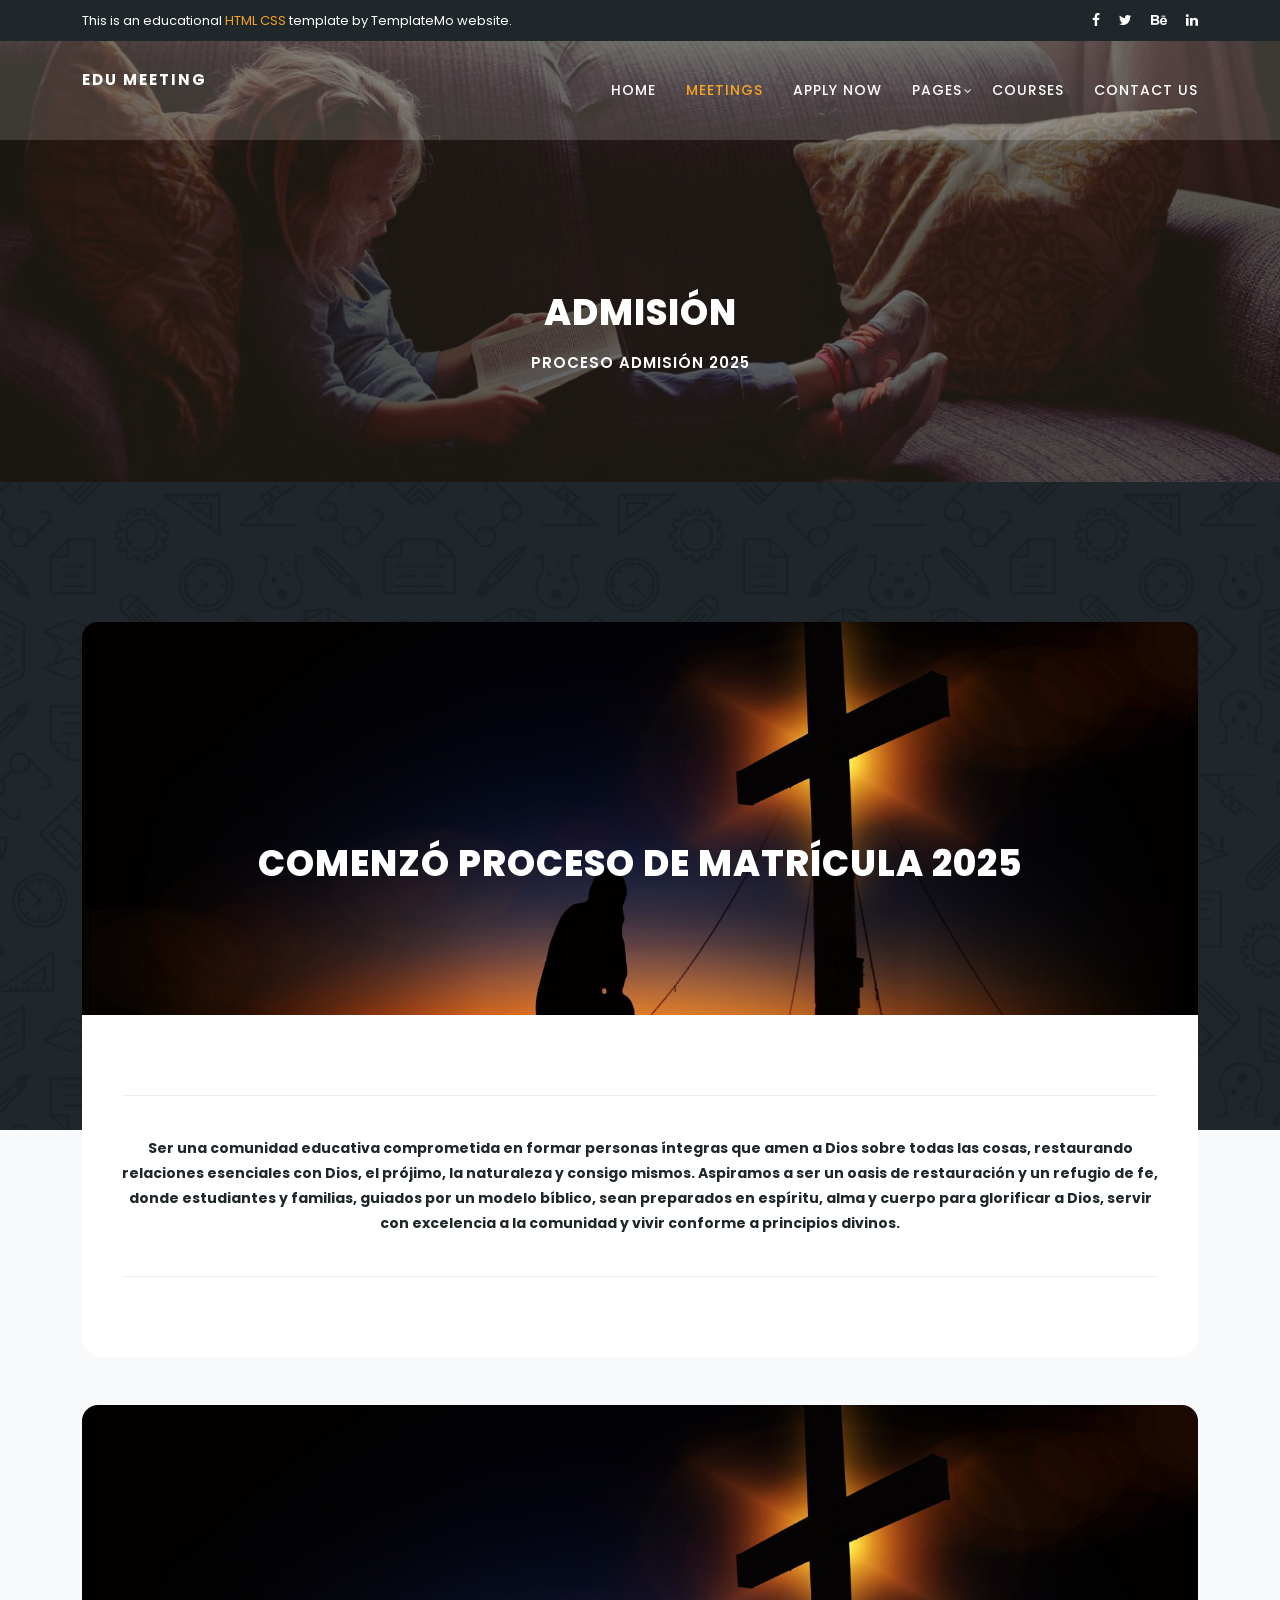
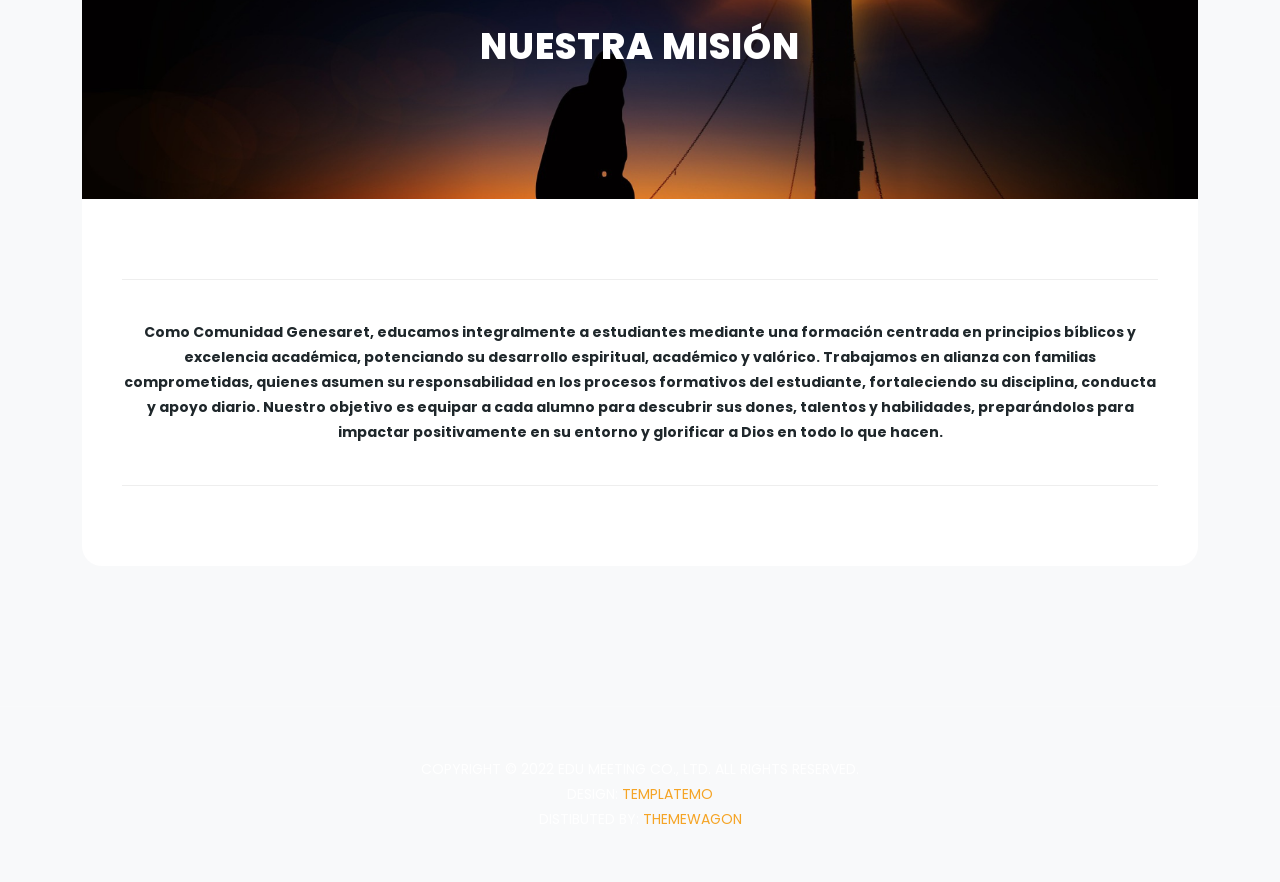
==== proceso-de-admicion.html @ d826c9b5 "modificación de mision y visión" ====
<!DOCTYPE html>
<html lang="en">

  <head>

    <meta charset="utf-8">
    <meta name="viewport" content="width=device-width, initial-scale=1, shrink-to-fit=no">
    <meta name="description" content="">
    <meta name="author" content="Template Mo">
    <link href="https://fonts.googleapis.com/css?family=Poppins:100,200,300,400,500,600,700,800,900" rel="stylesheet">

    <title>Education Template - Meeting Detail Page</title>

    <!-- Bootstrap core CSS -->
    <link href="vendor/bootstrap/css/bootstrap.min.css" rel="stylesheet">


    <!-- Additional CSS Files -->
    <link rel="stylesheet" href="assets/css/fontawesome.css">
    <link rel="stylesheet" href="assets/css/templatemo-edu-meeting.css">
    <link rel="stylesheet" href="assets/css/owl.css">
    <link rel="stylesheet" href="assets/css/lightbox.css">
<!--

TemplateMo 569 Edu Meeting

https://templatemo.com/tm-569-edu-meeting

-->
  </head>

<body>

   

  <!-- Sub Header -->
  <div class="sub-header">
    <div class="container">
      <div class="row">
        <div class="col-lg-8 col-sm-8">
          <div class="left-content">
            <p>This is an educational <em>HTML CSS</em> template by TemplateMo website.</p>
          </div>
        </div>
        <div class="col-lg-4 col-sm-4">
          <div class="right-icons">
            <ul>
              <li><a href="#"><i class="fa fa-facebook"></i></a></li>
              <li><a href="#"><i class="fa fa-twitter"></i></a></li>
              <li><a href="#"><i class="fa fa-behance"></i></a></li>
              <li><a href="#"><i class="fa fa-linkedin"></i></a></li>
            </ul>
          </div>
        </div>
      </div>
    </div>
  </div>

  <!-- ***** Header Area Start ***** -->
  <header class="header-area header-sticky">
      <div class="container">
          <div class="row">
              <div class="col-12">
                  <nav class="main-nav">
                      <!-- ***** Logo Start ***** -->
                      <a href="index.html" class="logo">
                          Edu Meeting
                      </a>
                      <!-- ***** Logo End ***** -->
                      <!-- ***** Menu Start ***** -->
                      <ul class="nav">
                          <li><a href="index.html">Home</a></li>
                          <li><a href="meetings.html" class="active">Meetings</a></li>
                          <li><a href="index.html">Apply Now</a></li>
                          <li class="has-sub">
                              <a href="javascript:void(0)">Pages</a>
                              <ul class="sub-menu">
                                  <li><a href="meetings.html">Upcoming Meetings</a></li>
                                  <li><a href="meeting-details.html">Meeting Details</a></li>
                              </ul>
                          </li>
                          <li><a href="index.html">Courses</a></li> 
                          <li><a href="index.html">Contact Us</a></li> 
                      </ul>        
                      <a class='menu-trigger'>
                          <span>Menu</span>
                      </a>
                      <!-- ***** Menu End ***** -->
                  </nav>
              </div>
          </div>
      </div>
  </header>
  <!-- ***** Header Area End ***** -->

  <section class="heading-page header-text" id="top">
    <div class="container">
      <div class="row">
        <div class="col-lg-12">
          <h1>Admisión</h1>
          <h4>Proceso Admisión 2025</h4>
        </div>
      </div>
    </div>
  </section>

  <section class="meetings-page" id="misionyvision">
    <div class="container">
      <div class="row">
        <div class="col-lg-12">
          <div class="row">
            <div class="col-lg-12">
              <div class="meeting-single-item">
                <div class="thumb">
             
                  <section class="imagen-visión header-text">
                    <h2>COMENZÓ PROCESO DE MATRÍCULA 2025</h2>
                  </section>
                </div>
                <div class="down-content">
                  <!-- <p><h4>Online Teaching and Learning Tools</h4></p>
                  <p>Recreio dos Bandeirantes, Rio de Janeiro - RJ, 22795-008, Brazil</p> -->
                  <p class="description text-center">
                    <strong>
                      Ser una comunidad educativa comprometida en formar personas íntegras que amen a Dios sobre todas las cosas, restaurando
                      relaciones esenciales con Dios, el prójimo, la naturaleza y consigo mismos. Aspiramos a ser un oasis de restauración y
                      un refugio de fe, donde estudiantes y familias, guiados por un modelo bíblico, sean preparados en espíritu, alma y
                      cuerpo para glorificar a Dios, servir con excelencia a la comunidad y vivir conforme a principios divinos.

                    </strong>

                  </p>
                  <!-- <div class="row">
                    <div class="col-lg-4">
                      <div class="hours">
                        <h5>Hours</h5>
                        <p>Monday - Friday: 07:00 AM - 13:00 PM<br>Saturday- Sunday: 09:00 AM - 15:00 PM</p>
                      </div>
                    </div>
                    <div class="col-lg-4">
                      <div class="location">
                        <h5>Location</h5>
                        <p>Recreio dos Bandeirantes, 
                        <br>Rio de Janeiro - RJ, 22795-008, Brazil</p>
                      </div>
                    </div>
                    <div class="col-lg-4">
                      <div class="book now">
                        <h5>Book Now</h5>
                        <p>010-020-0340<br>090-080-0760</p>
                      </div>
                    </div>
                    <div class="col-lg-12">
                      <div class="share">
                        <h5>Share:</h5>
                        <ul>
                          <li><a href="#">Facebook</a>,</li>
                          <li><a href="#">Twitter</a>,</li>
                          <li><a href="#">Linkedin</a>,</li>
                          <li><a href="#">Behance</a></li>
                        </ul>
                      </div>
                    </div>
                  </div> -->
                </div>
              </div>
            </div>
            <!-- <div class="col-lg-12">
              <div class="main-button-red">
                <a href="meetings.html">Back To Meetings List</a>
              </div>
            </div> -->
          </div>
        </div>
      </div>
    </div>

    <div class="container mt-5">
      <div class="row">
        <div class="col-lg-12">
          <div class="row">
            <div class="col-lg-12">
              <div class="meeting-single-item">
                <div class="thumb">
             
                  <section class="imagen-visión header-text">
                    <h2>Nuestra Misión</h2>
                  </section>
                </div>
                <div class="down-content">
                  <!-- <p><h4>Online Teaching and Learning Tools</h4></p>
                  <p>Recreio dos Bandeirantes, Rio de Janeiro - RJ, 22795-008, Brazil</p> -->
                  <p class="description text-center">
                    <strong>
                      Como Comunidad Genesaret, educamos integralmente a estudiantes mediante una formación centrada en principios bíblicos y
                      excelencia académica, potenciando su desarrollo espiritual, académico y valórico. Trabajamos en alianza con familias
                      comprometidas, quienes asumen su responsabilidad en los procesos formativos del estudiante, fortaleciendo su disciplina,
                      conducta y apoyo diario. Nuestro objetivo es equipar a cada alumno para descubrir sus dones, talentos y habilidades,
                      preparándolos para impactar positivamente en su entorno y glorificar a Dios en todo lo que hacen.

                    </strong>
                  </p>
                  <!-- <div class="row">
                    <div class="col-lg-4">
                      <div class="hours">
                        <h5>Hours</h5>
                        <p>Monday - Friday: 07:00 AM - 13:00 PM<br>Saturday- Sunday: 09:00 AM - 15:00 PM</p>
                      </div>
                    </div>
                    <div class="col-lg-4">
                      <div class="location">
                        <h5>Location</h5>
                        <p>Recreio dos Bandeirantes, 
                        <br>Rio de Janeiro - RJ, 22795-008, Brazil</p>
                      </div>
                    </div>
                    <div class="col-lg-4">
                      <div class="book now">
                        <h5>Book Now</h5>
                        <p>010-020-0340<br>090-080-0760</p>
                      </div>
                    </div>
                    <div class="col-lg-12">
                      <div class="share">
                        <h5>Share:</h5>
                        <ul>
                          <li><a href="#">Facebook</a>,</li>
                          <li><a href="#">Twitter</a>,</li>
                          <li><a href="#">Linkedin</a>,</li>
                          <li><a href="#">Behance</a></li>
                        </ul>
                      </div>
                    </div>
                  </div> -->
                </div>
              </div>
            </div>
            <!-- <div class="col-lg-12">
              <div class="main-button-red">
                <a href="meetings.html">Back To Meetings List</a>
              </div>
            </div> -->
          </div>
        </div>
      </div>
    </div>
    <div class="footer">
      <p>Copyright © 2022 Edu Meeting Co., Ltd. All Rights Reserved. 
          <br>
          Design: <a href="https://templatemo.com" target="_parent" title="free css templates">TemplateMo</a>
          <br>
          Distibuted By: <a href="https://themewagon.com" target="_blank" title="Build Better UI, Faster">ThemeWagon</a>
        </p>
    </div>
  </section>


  <!-- Scripts -->
  <!-- Bootstrap core JavaScript -->
    <script src="vendor/jquery/jquery.min.js"></script>
    <script src="vendor/bootstrap/js/bootstrap.bundle.min.js"></script>

    <script src="assets/js/isotope.min.js"></script>
    <script src="assets/js/owl-carousel.js"></script>
    <script src="assets/js/lightbox.js"></script>
    <script src="assets/js/tabs.js"></script>
    <script src="assets/js/video.js"></script>
    <script src="assets/js/slick-slider.js"></script>
    <script src="assets/js/custom.js"></script>
    <script>
        //according to loftblog tut
        $('.nav li:first').addClass('active');

        var showSection = function showSection(section, isAnimate) {
          var
          direction = section.replace(/#/, ''),
          reqSection = $('.section').filter('[data-section="' + direction + '"]'),
          reqSectionPos = reqSection.offset().top - 0;

          if (isAnimate) {
            $('body, html').animate({
              scrollTop: reqSectionPos },
            800);
          } else {
            $('body, html').scrollTop(reqSectionPos);
          }

        };

        var checkSection = function checkSection() {
          $('.section').each(function () {
            var
            $this = $(this),
            topEdge = $this.offset().top - 80,
            bottomEdge = topEdge + $this.height(),
            wScroll = $(window).scrollTop();
            if (topEdge < wScroll && bottomEdge > wScroll) {
              var
              currentId = $this.data('section'),
              reqLink = $('a').filter('[href*=\\#' + currentId + ']');
              reqLink.closest('li').addClass('active').
              siblings().removeClass('active');
            }
          });
        };

        $('.main-menu, .responsive-menu, .scroll-to-section').on('click', 'a', function (e) {
          e.preventDefault();
          showSection($(this).attr('href'), true);
        });

        $(window).scroll(function () {
          checkSection();
        });
    </script>
     <style>
      body {
          background-color: #f8f9fa;
      }
      .hero {
          background: url('https://source.unsplash.com/1600x900/?school') no-repeat center center/cover;
          color: white;
          text-align: center;
          padding: 100px 20px;
      }
      .card {
          border-radius: 10px;
      }
      .cta-button {
          background-color: #007bff;
          color: white;
          padding: 10px 20px;
          border-radius: 5px;
          text-decoration: none;
          font-weight: bold;
      }
      .cta-button:hover {
          background-color: #0056b3;
          color: white;
      }
  </style>
</head>

</body>

</html>
---- assets/css/templatemo-edu-meeting.css ----
/*

TemplateMo 569 Edu Meeting

https://templatemo.com/tm-569-edu-meeting

*/

/* ---------------------------------------------
Table of contents
------------------------------------------------
01. font & reset css
02. reset
03. global styles
04. header
05. banner
06. features
07. testimonials
08. contact
09. footer
10. preloader
11. search
12. portfolio

--------------------------------------------- */
/* 
---------------------------------------------
font & reset css
--------------------------------------------- 
*/
@import url("https://fonts.googleapis.com/css?family=Poppins:100,200,300,400,500,600,700,800,900");
/* 
---------------------------------------------
reset
--------------------------------------------- 
*/
html, body, div, span, applet, object, iframe, h1, h2, h3, h4, h5, h6, p, blockquote, div
pre, a, abbr, acronym, address, big, cite, code, del, dfn, em, font, img, ins, kbd, q,
s, samp, small, strike, strong, sub, sup, tt, var, b, u, i, center, dl, dt, dd, ol, ul, li,
figure, header, nav, section, article, aside, footer, figcaption {
  margin: 0;
  padding: 0;
  border: 0;
  outline: 0;
}

.clearfix:after {
  content: ".";
  display: block;
  clear: both;
  visibility: hidden;
  line-height: 0;
  height: 0;
}

.clearfix {
  display: inline-block;
}

html[xmlns] .clearfix {
  display: block;
}

* html .clearfix {
  height: 1%;
}

ul, li {
  padding: 0;
  margin: 0;
  list-style: none;
}

header, nav, section, article, aside, footer, hgroup {
  display: block;
}

* {
  box-sizing: border-box;
}

html, body {
  font-family: 'Poppins', sans-serif;
  font-weight: 400;
  background-color: #fff;
  font-size: 16px;
  -ms-text-size-adjust: 100%;
  -webkit-font-smoothing: antialiased;
  -moz-osx-font-smoothing: grayscale;
}

a {
  text-decoration: none !important;
  color: #3CF;
}

a:hover {
	color: #FC3;
}

h1, h2, h3, h4, h5, h6 {
  margin-top: 0px;
  margin-bottom: 0px;
}

ul {
  margin-bottom: 0px;
}

p {
  font-size: 14px;
  line-height: 25px;
  color: #2a2a2a;
}

img {
  width: 100%;
  overflow: hidden;
}

/* 
---------------------------------------------
global styles
--------------------------------------------- 
*/
html,
body {
  background: #fff;
  font-family: 'Poppins', sans-serif;
}

::selection {
  background: #f5a425;
  color: #fff;
}

::-moz-selection {
  background: #f5a425;
  color: #fff;
}

@media (max-width: 991px) {
  html, body {
    overflow-x: hidden;
  }
  .mobile-top-fix {
    margin-top: 30px;
    margin-bottom: 0px;
  }
  .mobile-bottom-fix {
    margin-bottom: 30px;
  }
  .mobile-bottom-fix-big {
    margin-bottom: 60px;
  }
}

.main-button-red a {
  font-size: 13px;
  color: #fff;
  background-color: #a12c2f;
  padding: 12px 30px;
  display: inline-block;
  border-radius: 22px;
  font-weight: 500;
  text-transform: uppercase;
  transition: all .3s;
}

.main-button-red a:hover {
  opacity: 0.9;
}

.main-button-yellow a {
  font-size: 13px;
  color: #fff;
  background-color: #f5a425;
  padding: 12px 30px;
  display: inline-block;
  border-radius: 22px;
  font-weight: 500;
  text-transform: uppercase;
  transition: all .3s;
}

.main-button-yellow a:hover {
  opacity: 0.9;
}

.section-heading h2 {
  line-height: 40px;
  margin-top: 0px;
  margin-bottom: 50px; 
  padding-bottom: 20px;
  border-bottom: 1px solid rgba(250,250,250,0.15);
  font-size: 22px;
  font-weight: 700;
  text-transform: uppercase;
  color: #fff;
}


/* 
---------------------------------------------
header
--------------------------------------------- 
*/



.sub-header {
  background-color: #1f272b;
  position: relative;
  z-index: 1111;
}

.sub-header .left-content p {
  color: #fff;
  padding: 8px 0px;
  font-size: 13px;
}

.sub-header .right-icons {
  text-align: right;
  padding: 8px 0px;
}

.sub-header .right-icons ul li {
  display: inline-block;
  margin-left: 15px;
}

.sub-header .right-icons ul li a {
  color: #fff;
  font-size: 14px;
  transition: all .3s;
}

.sub-header .right-icons ul li a:hover {
  color: #f5a425;
}

.sub-header .left-content p em {
   font-style: normal;
   color: #f5a425;
}

.background-header {
  background-color: #fff!important;
  height: 80px!important;
  position: fixed!important;
  top: 0!important;
  left: 0;
  right: 0;
  box-shadow: 0px 0px 10px rgba(0,0,0,0.15)!important;
}

.background-header .main-nav .nav li a {
  color: #1e1e1e!important;
}

.background-header .logo,
.background-header .main-nav .nav li a {
  color: #1e1e1e!important;
}

.background-header .main-nav .nav li:hover a {
  color: #fb5849!important;
}

.background-header .nav li a.active {
  color: #fb5849!important;
}

.header-area {
  background-color: rgba(250,250,250,0.15);
  position: absolute;
  top: 40px;
  left: 0;
  right: 0;
  z-index: 100;
  -webkit-transition: all .5s ease 0s;
  -moz-transition: all .5s ease 0s;
  -o-transition: all .5s ease 0s;
  transition: all .5s ease 0s;
}

.header-area .main-nav {
  display: flex;
  align-items: center;
  justify-content: space-between;
  min-height: 80px;
  background: transparent;
}

.logo img {
  width: 100px;
  height: 100px;
  object-fit: contain; /* o "cover" si quieres que se ajuste sin distorsionar */
}

.header-area .main-nav .logo {
  line-height: 50px;
  color: #fff;
  font-size: 15px;
  font-weight: 700;
  text-transform:uppercase;
  letter-spacing: 2px;
  float: left;
  -webkit-transition: all 0.3s ease 0s;
  -moz-transition: all 0.3s ease 0s;
  -o-transition: all 0.3s ease 0s;
  transition: all 0.3s ease 0s;
}

.background-header .main-nav .logo {
  line-height: 75px;
}

.background-header .nav {
  margin-top: 20px !important;
}

.header-area .main-nav .nav {
  float: right;
  margin-top: 30px;
  margin-right: 0px;
  background-color: transparent;
  -webkit-transition: all 0.3s ease 0s;
  -moz-transition: all 0.3s ease 0s;
  -o-transition: all 0.3s ease 0s;
  transition: all 0.3s ease 0s;
  position: relative;
  z-index: 999;
}

.header-area .main-nav .nav li {
  padding-left: 15px;
  padding-right: 15px;
}

.header-area .main-nav .nav li:last-child {
  padding-right: 0px;
}

.header-area .main-nav .nav li a {
  display: block;
  font-weight: 500;
  font-size: 14px;
  text-transform: uppercase;
  color: #fff;
  -webkit-transition: all 0.3s ease 0s;
  -moz-transition: all 0.3s ease 0s;
  -o-transition: all 0.3s ease 0s;
  transition: all 0.3s ease 0s;
  height: 40px;
  line-height: 40px;
  border: transparent;
  letter-spacing: 1px;
}

.header-area .main-nav .nav li:hover a,
.header-area .main-nav .nav li a.active {
  color: #f5a425!important;
}

.background-header .main-nav .nav li:hover a,
.background-header .main-nav .nav li a.active {
  color: #f5a425!important;
  opacity: 1;
}

.header-area .main-nav .nav li.has-sub {
  position: relative;
  padding-right: 15px;
}

.header-area .main-nav .nav li.has-sub:after {
  font-family: FontAwesome;
  content: "\f107";
  font-size: 12px;
  color: #fff;
  position: absolute;
  right: 5px;
  top: 12px;
}

.background-header .main-nav .nav li.has-sub:after {
  color: #1e1e1e;
}

.header-area .main-nav .nav li.has-sub ul.sub-menu {
  position: absolute;
  width: 200px;
  box-shadow: 0 2px 28px 0 rgba(0, 0, 0, 0.06);
  overflow: hidden;
  top: 40px;
  opacity: 0;
  transition: all .3s;
  transform: translateY(+2em);
  visibility: hidden;
  z-index: -1;
}

.header-area .main-nav .nav li.has-sub ul.sub-menu li {
  margin-left: 0px;
  padding-left: 0px;
  padding-right: 0px;
}

.header-area .main-nav .nav li.has-sub ul.sub-menu li a {
  opacity: 1;
  display: block;
  background: #f7f7f7;
  color: #2a2a2a!important;
  padding-left: 20px;
  height: 40px;
  line-height: 40px;
  -webkit-transition: all 0.3s ease 0s;
  -moz-transition: all 0.3s ease 0s;
  -o-transition: all 0.3s ease 0s;
  transition: all 0.3s ease 0s;
  position: relative;
  font-size: 13px;
  font-weight: 400;
  border-bottom: 1px solid #eee;
}

.header-area .main-nav .nav li.has-sub ul li a:hover {
  background: #fff;
  color: #f5a425!important;
  padding-left: 25px;
}

.header-area .main-nav .nav li.has-sub ul li a:hover:before {
  width: 3px;
}

.header-area .main-nav .nav li.has-sub:hover ul.sub-menu {
  visibility: visible;
  opacity: 1;
  z-index: 1;
  transform: translateY(0%);
  transition-delay: 0s, 0s, 0.3s;
}

.header-area .main-nav .menu-trigger {
  cursor: pointer;
  display: block;
  position: absolute;
  top: 33px;
  width: 32px;
  height: 40px;
  text-indent: -9999em;
  z-index: 99;
  right: 40px;
  display: none;
}

.background-header .main-nav .menu-trigger {
  top: 23px;
}

.header-area .main-nav .menu-trigger span,
.header-area .main-nav .menu-trigger span:before,
.header-area .main-nav .menu-trigger span:after {
  -moz-transition: all 0.4s;
  -o-transition: all 0.4s;
  -webkit-transition: all 0.4s;
  transition: all 0.4s;
  background-color: #1e1e1e;
  display: block;
  position: absolute;
  width: 30px;
  height: 2px;
  left: 0;
}

.background-header .main-nav .menu-trigger span,
.background-header .main-nav .menu-trigger span:before,
.background-header .main-nav .menu-trigger span:after {
  background-color: #1e1e1e;
}

.header-area .main-nav .menu-trigger span:before,
.header-area .main-nav .menu-trigger span:after {
  -moz-transition: all 0.4s;
  -o-transition: all 0.4s;
  -webkit-transition: all 0.4s;
  transition: all 0.4s;
  background-color: #1e1e1e;
  display: block;
  position: absolute;
  width: 30px;
  height: 2px;
  left: 0;
  width: 75%;
}

.background-header .main-nav .menu-trigger span:before,
.background-header .main-nav .menu-trigger span:after {
  background-color: #1e1e1e;
}

.header-area .main-nav .menu-trigger span:before,
.header-area .main-nav .menu-trigger span:after {
  content: "";
}

.header-area .main-nav .menu-trigger span {
  top: 16px;
}

.header-area .main-nav .menu-trigger span:before {
  -moz-transform-origin: 33% 100%;
  -ms-transform-origin: 33% 100%;
  -webkit-transform-origin: 33% 100%;
  transform-origin: 33% 100%;
  top: -10px;
  z-index: 10;
}

.header-area .main-nav .menu-trigger span:after {
  -moz-transform-origin: 33% 0;
  -ms-transform-origin: 33% 0;
  -webkit-transform-origin: 33% 0;
  transform-origin: 33% 0;
  top: 10px;
}

.header-area .main-nav .menu-trigger.active span,
.header-area .main-nav .menu-trigger.active span:before,
.header-area .main-nav .menu-trigger.active span:after {
  background-color: transparent;
  width: 100%;
}

.header-area .main-nav .menu-trigger.active span:before {
  -moz-transform: translateY(6px) translateX(1px) rotate(45deg);
  -ms-transform: translateY(6px) translateX(1px) rotate(45deg);
  -webkit-transform: translateY(6px) translateX(1px) rotate(45deg);
  transform: translateY(6px) translateX(1px) rotate(45deg);
  background-color: #1e1e1e;
}

.background-header .main-nav .menu-trigger.active span:before {
  background-color: #1e1e1e;
}

.header-area .main-nav .menu-trigger.active span:after {
  -moz-transform: translateY(-6px) translateX(1px) rotate(-45deg);
  -ms-transform: translateY(-6px) translateX(1px) rotate(-45deg);
  -webkit-transform: translateY(-6px) translateX(1px) rotate(-45deg);
  transform: translateY(-6px) translateX(1px) rotate(-45deg);
  background-color: #1e1e1e;
}

.background-header .main-nav .menu-trigger.active span:after {
  background-color: #1e1e1e;
}

.header-area.header-sticky {
  min-height: 100px;
}

.header-area .nav {
  margin-top: 30px;
}

.header-area.header-sticky .nav li a.active {
  color: #f5a425;
}

@media (max-width: 1200px) {
  .header-area .main-nav .nav li {
    padding-left: 7px;
    padding-right: 7px;
  }
  .header-area .main-nav:before {
    display: none;
  }
}

@media (max-width: 767px) {
  .header-area .main-nav .logo {
    color: #1e1e1e;
  }
  .header-area.header-sticky .nav li a:hover,
  .header-area.header-sticky .nav li a.active {
    color: #f5a425!important;
    opacity: 1;
  }
  .header-area.header-sticky .nav li.search-icon a {
    width: 100%;
  }
  .header-area {
    background-color: #f7f7f7;
    padding: 0px 15px;
    height: 100px;
    box-shadow: none;
    text-align: center;
  }
  .header-area .container {
    padding: 0px;
  }
  .header-area .logo {
    margin-left: 30px;
  }
  .header-area .menu-trigger {
    display: block !important;
  }
  .header-area .main-nav {
    overflow: hidden;
  }
  .header-area .main-nav .nav {
    float: none;
    width: 100%;
    display: none;
    -webkit-transition: all 0s ease 0s;
    -moz-transition: all 0s ease 0s;
    -o-transition: all 0s ease 0s;
    transition: all 0s ease 0s;
    margin-left: 0px;
  }
  .header-area .main-nav .nav li:first-child {
    border-top: 1px solid #eee;
  }
  .header-area.header-sticky .nav {
    margin-top: 100px !important;
  }
  .header-area .main-nav .nav li {
    width: 100%;
    background: #fff;
    border-bottom: 1px solid #eee;
    padding-left: 0px !important;
    padding-right: 0px !important;
  }
  .header-area .main-nav .nav li a {
    height: 50px !important;
    line-height: 50px !important;
    padding: 0px !important;
    border: none !important;
    background: #f7f7f7 !important;
    color: #191a20 !important;
  }
  .header-area .main-nav .nav li a:hover {
    background: #eee !important;
    color: #f5a425!important;
  }
  .header-area .main-nav .nav li.has-sub ul.sub-menu {
    position: relative;
    visibility: inherit;
    opacity: 1;
    z-index: 1;
    transform: translateY(0%);
    top: 0px;
    width: 100%;
    box-shadow: none;
    height: 0px;
    transition: all 0s;
  }
  .header-area .main-nav .nav li.submenu ul li a {
    font-size: 12px;
    font-weight: 400;
  }
  .header-area .main-nav .nav li.submenu ul li a:hover:before {
    width: 0px;
  }
  .header-area .main-nav .nav li.has-sub ul.sub-menu {
    height: auto;
  }
  .header-area .main-nav .nav li.has-sub:after {
    color: #3B566E;
    right: 30px;
    font-size: 14px;
    top: 15px;
  }
  .header-area .main-nav .nav li.submenu:hover ul, .header-area .main-nav .nav li.submenu:focus ul {
    height: 0px;
  }
}

@media (min-width: 767px) {
  .header-area .main-nav .nav {
    display: flex !important;
    height: 50px; /* Cambia a un tamaño más pequeño para móviles */
  }
}


/* 
---------------------------------------------
banner
--------------------------------------------- 
*/

.main-banner {
  position: relative;
  max-height: 100%;
  overflow: hidden;
  margin-bottom: -7px;
}

#bg-video {
    min-width: 100%;
    min-height: 100vh;
    max-width: 100%;
    max-height: 100vh;
    object-fit: cover;
    z-index: -1;
}

#bg-video::-webkit-media-controls {
    display: none !important;
}

.video-overlay {
    position: absolute;
    background-color: rgba(31,39,43,0.75);
    top: 0;
    left: 0;
    bottom: 0;
    right: 0;
    width: 100%;
}

.main-banner .caption {
  position: absolute;
  top: 50%;
  transform: translateY(-50%);
}

.main-banner .caption h6 {
  margin-top: 0px;
  font-size: 15px;
  text-transform: uppercase;
  font-weight: 600;
  color: #fff;
  letter-spacing: 1px;
}

.main-banner .caption h2 {
  margin-top: 20px;
  margin-bottom: 20px;
  font-size: 36px;
  text-transform: uppercase;
  font-weight: 800;
  color: #fff;
  letter-spacing: 1px;
}

.main-banner .caption h2 em {
  font-style: normal;
  color: #f5a425;
  font-weight: 900;
}

.main-banner .caption p {
  color: #fff;
  font-size: 14px;
  max-width: 570px;
}

.main-banner .caption .main-button-red {
  margin-top: 30px;
}

@media screen and (max-width: 767px) {

  .main-banner .caption h6 {
    font-weight: 500;
  }

  .main-banner .caption h2 {
    font-size: 36px;
  }

}


/*
---------------------------------------------
modal video
---------------------------------------------
*/

/* Estilo del modal */
.modal {
  display: none;
  position: fixed;
  z-index: 1;
  left: 0;
  top: 0;
  width: 100%;
  height: 100%;
  background-color: rgba(0, 0, 0, 0.7); /* Fondo oscuro con transparencia */
  overflow: hidden; /* Evita el scroll en el modal */
}

/* Estilo del contenido del modal */
.modal-content {
  position: absolute;
  top: 65%; /* Ajusta el valor aquí para bajar el modal */
  left: 50%;
  transform: translate(-50%, -60%); /* Modifica este valor para mantener el modal centrado en la nueva posición */
  background-color: #fefefe;
  padding: 20px;
  width: 80%; /* Ancho del modal */
  max-width: 900px; /* Limita el tamaño máximo del modal */
  box-shadow: 0 4px 8px rgba(0, 0, 0, 0.2); /* Sombra */
  border-radius: 8px; /* Bordes redondeados */
}

/* Estilo para el botón de cierre */
.close {
  color: #aaa;
  font-size: 30px;
  font-weight: bold;
  position: absolute;
  top: 10px;
  right: 20px;
  cursor: pointer;
}

.close:hover,
.close:focus {
  color: black;
  text-decoration: none;
}

/* Evitar scroll en el body cuando el modal esté abierto */
body.modal-open {
  overflow: hidden; /* Evita el scroll de la página */
}


/*
---------------------------------------------
services
---------------------------------------------
*/

.services {
  margin-top: -135px;
  position: absolute;
  width: 100%;
}

.services .item {
  background-image: url(../images/service-item-bg.jpg);
  background-repeat: no-repeat;
  background-size: cover;
  background-position: center center;
  border-radius: 20px;
  text-align: center;
  color: #fff;
  padding: 40px;
}

.services .item .icon {
  max-width: 60px;
  margin: 0 auto;
}

.services .item h4 {
  margin-top: 25px;
  margin-bottom: 15px;
  font-size: 18px;
  font-weight: 600;
}

.services .item p {
  color: #fff;
  font-size: 13px;
}

.services .owl-nav {
  display: inline-block !important;
  text-align: center;
  position: absolute;
  width: 100%;
  top: 50%;
  transform: translateY(-25px);
}
    
.services .owl-nav .owl-prev{
  margin-right: 10px;
  outline: none;
  position: absolute;
  left: -80px;
}

.services .owl-nav .owl-prev span,
.services .owl-nav .owl-next span {
  opacity: 0;
}

.services .owl-nav .owl-prev:before {
  display: inline-block;
  font-family: 'FontAwesome';
  color: #1e1e1e;
  font-size: 25px;
  font-weight: 700;
  content: '\f104';
  background-color: #fff;
  width: 50px;
  height: 50px;
  border-radius: 50%;
  line-height: 50px;
}

.services .owl-nav .owl-prev {
  opacity: 1;
  transition: all .5s;
}

.services .owl-nav .owl-prev:hover {
  opacity: 0.9;
}

.services .owl-nav .owl-next {
  opacity: 1;
  transition: all .5s;
}

.services .owl-nav .owl-next:hover {
  opacity: 0.9;
}

.services .owl-nav .owl-next{
  margin-left: 10px;
  outline: none;
  position: absolute;
  right: -85px;
}

.services .owl-nav .owl-next:before {
  display: inline-block;
  font-family: 'FontAwesome';
  color: #1e1e1e;
  font-size: 25px;
  font-weight: 700;
  content: '\f105';
  background-color: #fff;
  width: 50px;
  height: 50px;
  border-radius: 50%;
  line-height: 50px;
}


/*
---------------------------------------------
upcoming meetings
---------------------------------------------
*/

section.upcoming-meetings {
  background-image: url(../images/meetings-bg.jpg);
  background-position: center center;
  background-attachment: fixed;
  background-repeat: no-repeat;
  background-size: cover;
  padding-top: 230px;
  padding-bottom: 110px;
}

section.upcoming-meetings .section-heading {
  text-align: center;
}

section.upcoming-meetings .categories {
  background-color: #fff;
  border-radius: 20px;
  padding: 40px;
  margin-right: 45px;
}

section.upcoming-meetings .categories h4 {
  font-size: 18px;
  font-weight: 600;
  color: #1f272b;
  margin-bottom: 30px;
  padding-bottom: 20px;
  border-bottom: 1px solid #eee;
  line-height: 1.6; /* Espaciado entre líneas */
  text-align: justify; /* Justifica el texto */
  background-color: #f9f9f9; /* Fondo para resaltar el texto */
  padding: 15px; /* Espaciado interno */
}


section.upcoming-meetings .categories ul li {
  display: inline-block;
  margin-bottom: 15px;
}

section.upcoming-meetings .categories ul li a {
  font-size: 15px;
  color: #1f272b;
  font-weight: 500;
  transition: all .3s;
}

section.upcoming-meetings .categories ul li a:hover {
  color: #a12c2f;
}

section.upcoming-meetings .categories .main-button-red {
  border-top: 1px solid #eee;
  padding-top: 30px;
  margin-top: 15px;
}

section.upcoming-meetings .categories .main-button-red a {
  width: 100%;
  text-align: center;
}

.meeting-item {
  margin-bottom: 30px;
}

.meeting-item .thumb {
  position: relative;
}

.meeting-item .thumb img {
  border-radius: 20px;
}

.meeting-item .thumb .price {
  position: absolute;
  left: 20px;
  top: 20px;
}

.meeting-item .thumb .price span {
  font-size: 16px;
  color: #1f272b;
  font-weight: 600;
  background-color: rgba(250,250,250,0.9);
  padding: 7px 12px;
  border-radius: 10px;
}

.meeting-item .down-content {
  background-color: #fff;
  padding: 30px;
  border-bottom-right-radius: 20px;
  border-bottom-left-radius: 20px;
}

.meeting-item .down-content .date {
  float: left;
  text-align: center;
  display: inline-block;
  margin-right: 20px;
}

.meeting-item .down-content .date h6 {
  font-size: 13px;
  text-transform: uppercase;
  font-weight: 600;
  color: #a12c2f;
}

.meeting-item .down-content .date span {
  display: block;
  color: #1f272b;
  font-size: 22px;
  margin-top: 7px;
}

.meeting-item .down-content h4 {
  font-size: 18px;
  color: #1f272b;
  font-weight: 600;
  display: inline-block;
  margin-bottom: 15px;
}

.meeting-item .down-content p {
  margin-left: 50px;
  color: #1f272b;
  font-size: 14px;
}



/*
---------------------------------------------
apply now
---------------------------------------------
*/

section.apply-now {
  background-image: url(../images/apply-bg.jpg);
  background-position: center center;
  background-attachment: fixed;
  background-repeat: no-repeat;
  background-size: cover;
  padding: 140px 0px;
}

section.apply-now .item {
  background-color: rgba(250,250,250,0.15);
  padding: 40px;
  margin-bottom: 30px;
}

section.apply-now .item h3 {
  color: #fff;
  text-transform: uppercase;
  font-size: 24px;
  font-weight: 700;
  margin-bottom: 20px;
}

section.apply-now .item p {
  color: #fff;
  margin-bottom: 20px;
}

.accordions {
  border-radius: 20px;
  padding: 40px;
  background-color: #fff;
  margin-left: 45px;
}
.accordions .accordion {
  border-bottom: 1px solid #eee;
}
.accordions .last-accordion {
  border-bottom: none;
}
.accordion-head {
  padding: 20px;  
  font-size: 18px;
  font-weight: 700;
  color: #1f272b;
  cursor: pointer;
  transition: color 200ms ease-in-out;
  border-bottom: 1px solid #fff;
}
@media screen and (min-width: 768px) {
  .accordion-head {
    padding: 1rem;
    font-size: 1.2rem;
  }
}
.accordion-head .icon {
  float: right;
  transition: transform 200ms ease-in-out;
}
.accordion-head.is-open {
  color: #f5a425;
  border-bottom: none;
}
.accordion-head.is-open .icon {
  transform: rotate(45deg);
}
.accordion-body {
  overflow: hidden;
  height: 0;
  transition: height 300ms ease-in-out;
  border-bottom: 1px solid #fff;
}
.accordion-body > .content {
  padding: 20px;
  padding-top: 0;
}


/* 
---------------------------------------------
courses
--------------------------------------------- 
*/

section.our-courses {
  background-image: url(../images/meetings-bg.jpg);
  background-position: center center;
  background-attachment: fixed;
  background-repeat: no-repeat;
  background-size: cover;
  padding-top: 140px;
  padding-bottom: 130px;
}

.our-courses .item .down-content {
  background-color: #fff;
}

.our-courses .item .down-content h4 {
  padding: 25px;
  font-size: 18px;
  color: #1f272b;
  text-align: center; 
  border-bottom: 1px solid #eee;
}

.our-courses .item .down-content .info {
  padding: 25px;
}

.our-courses .item .down-content .info ul li {
  display: inline-block;
  margin-right: 1px;
}

.our-courses .item .down-content .info ul li i {
  color: #f5a425;
  font-size: 14px;
}

.our-courses .item .down-content .info span {
  color: #a12c2f;
  font-size: 15px;
  font-weight: 600;
  text-align: right;
  display: inline-block;
  width: 100%;
}

.our-courses .owl-nav {
  text-align: center;
  position: absolute;
  width: 100%;
  top: 50%;
  transform: translateY(-45px);
}

.our-courses .owl-dots {
  display: inline-block;
  text-align: center;
  width: 100%;
  margin-top: 40px;
}

.our-courses .owl-dots .owl-dot {
  transition: all .5s;
  width: 7px;
  height: 7px;
  background-color: #fff;
  margin: 0px 5px;
  border-radius: 50%;
  outline: none;
}

.our-courses .owl-dots .active {
  width: 24px;
  height: 8px;
  border-radius: 4px;
}
    
.our-courses .owl-nav .owl-prev{
  margin-right: 10px;
  outline: none;
  position: absolute;
  left: -80px;
}

.our-courses .owl-nav .owl-prev span,
.our-courses .owl-nav .owl-next span {
  opacity: 0;
}

.our-courses .owl-nav .owl-prev:before {
  display: inline-block;
  font-family: 'FontAwesome';
  color: #1e1e1e;
  font-size: 25px;
  font-weight: 700;
  content: '\f104';
  background-color: #fff;
  width: 50px;
  height: 50px;
  border-radius: 50%;
  line-height: 50px;
}

.our-courses .owl-nav .owl-prev {
  opacity: 1;
  transition: all .5s;
}

.our-courses .owl-nav .owl-prev:hover {
  opacity: 0.9;
}

.our-courses .owl-nav .owl-next {
  opacity: 1;
  transition: all .5s;
}

.our-courses .owl-nav .owl-next:hover {
  opacity: 0.9;
}

.our-courses .owl-nav .owl-next{
  margin-left: 10px;
  outline: none;
  position: absolute;
  right: -85px;
}

.our-courses .owl-nav .owl-next:before {
  display: inline-block;
  font-family: 'FontAwesome';
  color: #1e1e1e;
  font-size: 25px;
  font-weight: 700;
  content: '\f105';
  background-color: #fff;
  width: 50px;
  height: 50px;
  border-radius: 50%;
  line-height: 50px;
}


/*
---------------------------------------------
our facts
---------------------------------------------
*/

section.our-facts {
  background-image: url(../images/facts-bg.jpg);
  background-position: center center;
  background-attachment: fixed;
  background-repeat: no-repeat;
  background-size: cover;
  padding: 140px 0px 125px 0px;
}

section.our-facts h2 {
  font-size: 38px;
  color: #fff;
  line-height: 50px;
  font-weight: 700;
  letter-spacing: 0.5px;
  margin-bottom: 50px;
}

.count-area-content {
  text-align: center;
  background-color: rgba(250,250,250,0.15);
  border-radius: 20px;
  padding: 25px 30px 35px 30px;
  margin: 15px 0px;
}

.percentage .count-digit:after {
  content: '%';
  margin-left: 3px;
}

.count-digit {
    margin: 5px 0px;
    color: #f5a425;
    font-weight: 700;
    font-size: 36px;
}
.count-title {
    font-size: 18px;
    font-weight: 500;
    color: #fff;
    letter-spacing: 0.5px;
}

.new-students {
  margin-top: 45px;
}

section.our-facts .video {
  text-align: center;
  margin-left: 70px;
  background-image: url(../images/video-item-bg.jpg);
  background-repeat: no-repeat;
  background-position: center center;
  background-size: cover;
  border-radius: 20px;
}

section.our-facts .video img {
  padding: 170px 0px;
  max-width: 56px;
}


/* 
---------------------------------------------
contact us
--------------------------------------------- 
*/

section.contact-us {
  background-image: url(../images/meetings-bg.jpg);
  background-position: center center;
  background-attachment: fixed;
  background-repeat: no-repeat;
  background-size: cover;
  padding: 140px 0px 0px 0px;
}

section.contact-us #contact {
  background-color: #fff;
  border-radius: 20px;
  padding: 40px;
}

section.contact-us #contact h2 {
  text-transform: uppercase;
  color: #1f272b;
  border-bottom: 1px solid #eee;
  margin-bottom: 40px;
  padding-bottom: 20px;
  font-size: 22px;
  font-weight: 700;
}

section.contact-us #contact input {
  width: 100%;
  height: 40px;
  border-radius: 20px;
  background-color: #f7f7f7;
  outline: none;
  border: none;
  box-shadow: none;
  font-size: 13px;
  font-weight: 500;
  color: #7a7a7a;
  padding: 0px 15px;
  margin-bottom: 30px;
}

section.contact-us #contact textarea {
  width: 100%;
  min-height: 140px;
  max-height: 180px;
  border-radius: 20px;
  background-color: #f7f7f7;
  outline: none;
  border: none;
  box-shadow: none;
  font-size: 13px;
  font-weight: 500;
  color: #7a7a7a;
  padding: 15px;
  margin-bottom: 30px;
}

section.contact-us #contact button {
  font-size: 13px;
  color: #fff;
  background-color: #a12c2f;
  padding: 12px 30px;
  display: inline-block;
  border-radius: 22px;
  font-weight: 500;
  text-transform: uppercase;
  transition: all .3s;
  border: none;
  outline: none;
}

section.contact-us #contact button:hover {
  opacity: 0.9;
}

section.contact-us .right-info {
  background-color: #a12c2f;
  border-radius: 20px;
  padding: 40px;
}

section.contact-us .right-info ul li {
  display: inline-block;
  border-bottom: 1px solid rgba(250,250,250,0.15);
  margin-bottom: 30px;
  padding-bottom: 30px;
}

section.contact-us .right-info ul li:last-child {
  margin-bottom: 0;
  padding-bottom: 0;
  border-bottom: none;
}

section.contact-us .right-info ul li h6 {
  color: #fff;
  font-size: 15px;
  font-weight: 600;
  margin-bottom: 10px;
}

section.contact-us .right-info ul li span {
  display: block;
  font-size: 18px;
  color: #fff;
  font-weight: 700;
}

.footer {
  text-align: center;
  margin-top: 140px;
  border-top: 1px solid rgba(250,250,250,0.15);
  padding: 50px 0px;
}
.footer p {
  text-transform: uppercase;
  font-size: 14px;
  color: #fff;
}

.footer p a {
  color: #f5a425;
}


/*
---------------------------------------------
heading page
---------------------------------------------
*/

section.heading-page {
  background-image: url(../images/mision&vision.png);
  background-position: center center;
  background-repeat: no-repeat;
  background-size: cover;
  padding-top: 230px;
  padding-bottom: 110px;
  text-align: center;
}

section.heading-page h4 {
  margin-top: 0px;
  font-size: 15px;
  text-transform: uppercase;
  font-weight: 600;
  color: #fff;
  letter-spacing: 1px;
}

section.heading-page h1 {
  margin-top: 20px;
  margin-bottom: 20px;
  font-size: 36px;
  text-transform: uppercase;
  font-weight: 800;
  color: #fff;
  letter-spacing: 1px;
}


/*
---------------------------------------------
imagen visión
---------------------------------------------
*/

section.imagen-visión {
  background-image: url(../images/vision_genesaret.png);
  background-position: center center;
  background-repeat: no-repeat;
  background-size: cover;
  padding-top: 200px;
  padding-bottom: 110px;
  text-align: center;
  border-top-left-radius: 1rem;
  border-top-right-radius: 1rem;
}

section.imagen-visión h6 {
  margin-top: 0px;
  font-size: 15px;
  text-transform: uppercase;
  font-weight: 600;
  color: #fff;
  letter-spacing: 1px;
}

section.imagen-visión h2 {
  margin-top: 20px;
  margin-bottom: 20px;
  font-size: 36px;
  text-transform: uppercase;
  font-weight: 800;
  color: #fff;
  letter-spacing: 1px;
}
/*
---------------------------------------------
imagen visión
---------------------------------------------
*/

section.imagen-mision {
  background-image: url("../images/misión-genesaret.png");
  background-position: center center;
  background-repeat: no-repeat;
  background-size: cover;
  padding-top: 200px;
  padding-bottom: 110px;
  text-align: center;
  border-top-left-radius: 1rem;
  border-top-right-radius: 1rem;
}

section.imagen-mision h6 {
  margin-top: 0px;
  font-size: 15px;
  text-transform: uppercase;
  font-weight: 600;
  color: #fff;
  letter-spacing: 1px;
}

section.imagen-mision h2 {
  margin-top: 20px;
  margin-bottom: 20px;
  font-size: 36px;
  text-transform: uppercase;
  font-weight: 800;
  color: #fff;
  letter-spacing: 1px;
}


/*
---------------------------------------------
upcoming meetings page
---------------------------------------------
*/

section.meetings-page {
  background-image: url(../images/meetings-page-bg.jpg);
  background-position: center center;
  background-attachment: fixed;
  background-repeat: no-repeat;
  background-size: cover;
  padding-top: 140px;
  padding-bottom: 0px;
}

section.meetings-page .filters {
  text-align: center;
  margin-bottom: 60px;
}

section.meetings-page .filters li {
  font-size: 13px;
  color: #a12c2f;
  background-color: #fff;
  padding: 11px 30px;
  display: inline-block;
  border-radius: 22px;
  font-weight: 600;
  text-transform: uppercase;
  transition: all .3s;
  cursor: pointer;
  margin: 0px 3px;
}

section.meetings-page .filters ul li.active,
section.meetings-page .filters ul li:hover {
  background-color: #a12c2f;
  color: #fff;
}

section.meetings-page .pagination {
  text-align: center;
  width: 100%;
  margin-top: 30px;
  display: inline-block;
}

section.meetings-page .pagination ul li {
  display: inline-block;
}

section.meetings-page .pagination ul li a {
  width: 40px;
  height: 40px;
  background-color: #fff;
  border-radius: 10px;
  color: #1f272b;
  display: inline-block;
  text-align: center;
  line-height: 40px;
  font-weight: 600;
  font-size: 15px;
  transition: all .3s;
}

section.meetings-page .main-button-red {
  text-align: center;
}

section.meetings-page .main-button-red a {
  padding: 12px 60px;
  text-align: center;
  margin-top: 30px;
}

section.meetings-page .pagination ul li.active a,
section.meetings-page .pagination ul li a:hover {
  background-color: #a12c2f;
  color: #fff;
}

.meeting-single-item .thumb {
  position: relative;
}

.meeting-single-item .thumb img {
  border-top-right-radius: 20px;
  border-top-left-radius: 20px;
}

.meeting-single-item .thumb .price {
  position: absolute;
  left: 20px;
  top: 20px;
}

.meeting-single-item .thumb .price span {
  font-size: 16px;
  color: #1f272b;
  font-weight: 600;
  background-color: rgba(250,250,250,0.9);
  padding: 7px 12px;
  border-radius: 10px;
}

.meeting-single-item .down-content {
  background-color: #fff;
  padding: 40px;
  border-bottom-right-radius: 20px;
  border-bottom-left-radius: 20px;
}

.meeting-single-item .thumb .date {
  position: absolute;
  background-color: rgba(250,250,250,0.9);
  width: 80px;
  height: 80px;
  text-align: center;
  padding: 15px 0px;
  border-radius: 10px;
  right: 20px;
  top: 20px;
}

.meeting-single-item .thumb .date h6 {
  font-size: 13px;
  text-transform: uppercase;
  font-weight: 600;
  color: #a12c2f;
}

.meeting-single-item .thumb .date span {
  display: block;
  color: #1f272b;
  font-size: 22px;
  margin-top: 7px;
}

.meeting-single-item .down-content h4 {
  font-size: 22px;
  color: #1f272b;
  font-weight: 600;
  display: inline-block;
  margin-bottom: 15px;
}

.meeting-single-item .down-content h5 {
  font-size: 18px;
  color: #1f272b;
  font-weight: 700;
  display: inline-block;
  margin-bottom: 15px;
}

.meeting-single-item .down-content p {
  color: #1f272b;
  font-size: 14px;
}

.meeting-single-item .down-content p.description {
  margin-top: 40px;
  padding-top: 40px;
  border-top: 1px solid #eee;
  margin-bottom: 40px;
  padding-bottom: 40px;
  border-bottom: 1px solid #eee;
}

.meeting-single-item .down-content .share {
  margin-top: 40px;
  padding-top: 40px;
  border-top: 1px solid #eee;
}

.meeting-single-item .down-content .share h5 {
  float: left;
  margin-right: 10px;
  margin-bottom: 0px;
}

.meeting-single-item .down-content .share ul li {
  display: inline;
}

.meeting-single-item .down-content .share ul li a {
  font-size: 14px;
  color: #1f272b;
  transition: all .3s;
}

.meeting-single-item .down-content .share ul li a:hover {
  color: #f5a425;
}

/* Meeting item column */
.templatemo-item-col {
	width: 31%;
}

@media (max-width: 992px) {
	.templatemo-item-col {
		width: 45%;
	}
}

@media (max-width: 767px) {
	.templatemo-item-col {
		width: 100%;
	}
}

/* 
---------------------------------------------
responsive
--------------------------------------------- 
*/

@media (max-width: 1300px) {
  .services .owl-nav .owl-next{
    right: -30px;
  }
  .services .owl-nav .owl-prev{
    left: -25px;
  }
  .our-courses .owl-nav .owl-next{
    right: -30px;
  }
  .our-courses .owl-nav .owl-prev{
    left: -25px;
  }
}

@media (max-width: 1200px) {
  .services .owl-nav .owl-next{
    right: -70px;
  }
  .services .owl-nav .owl-prev{
    left: -65px;
  }
  .our-courses .owl-nav .owl-next{
    right: -70px;
  }
  .our-courses .owl-nav .owl-prev{
    left: -65px;
  }
}

@media (max-width: 1085px) {
  .services .owl-nav .owl-next{
    right: -30px;
  }
  .services .owl-nav .owl-prev{
    left: -25px;
  }
  .our-courses .owl-nav .owl-next{
    right: -30px;
  }
  .our-courses .owl-nav .owl-prev{
    left: -25px;
  }
}

@media (max-width: 1005px) {
  .services .owl-nav .owl-next{
    display: none;
  }
  .services .owl-nav .owl-prev{
    display: none;
  }
  .our-courses .owl-nav .owl-next{
    display: none;
  }
  .our-courses .owl-nav .owl-prev{
    display: none;
  }
}

@media (max-width: 992px) {

  .main-banner .caption {
    top: 60%;
  }

  .main-banner .caption h2 {
    margin-top: 10px;
    margin-bottom: 10px;
    font-size: 22px;
  }

  .main-banner .caption .main-button-red {
    margin-top: 15px;
  }

  .services {
    margin-top: 60px;
  }

  section.upcoming-meetings {
    padding-top: 400px;
  }

  section.upcoming-meetings .categories {
    margin-right: 0px;
    margin-bottom: 30px;
  }

  .accordions {
    margin-left: 0px;
  }

  .new-students {
    margin-top: 15px;
  }

  section.our-facts .video {
    margin-left: 0px;
    margin-top: 15px;
  }

  section.contact-us #contact {
    margin-bottom: 30px;
  }

}

@media (max-width: 767px) {

  .sub-header .left-content p {
    display: none;
  }

  .sub-header .right-icons {
    text-align: center;
  }

  .main-nav .nav .sub-menu {
    display: none;
  }

  .header-area .main-nav .nav li ul.sub-menu li a {
    color: #1f272b;
  }

}
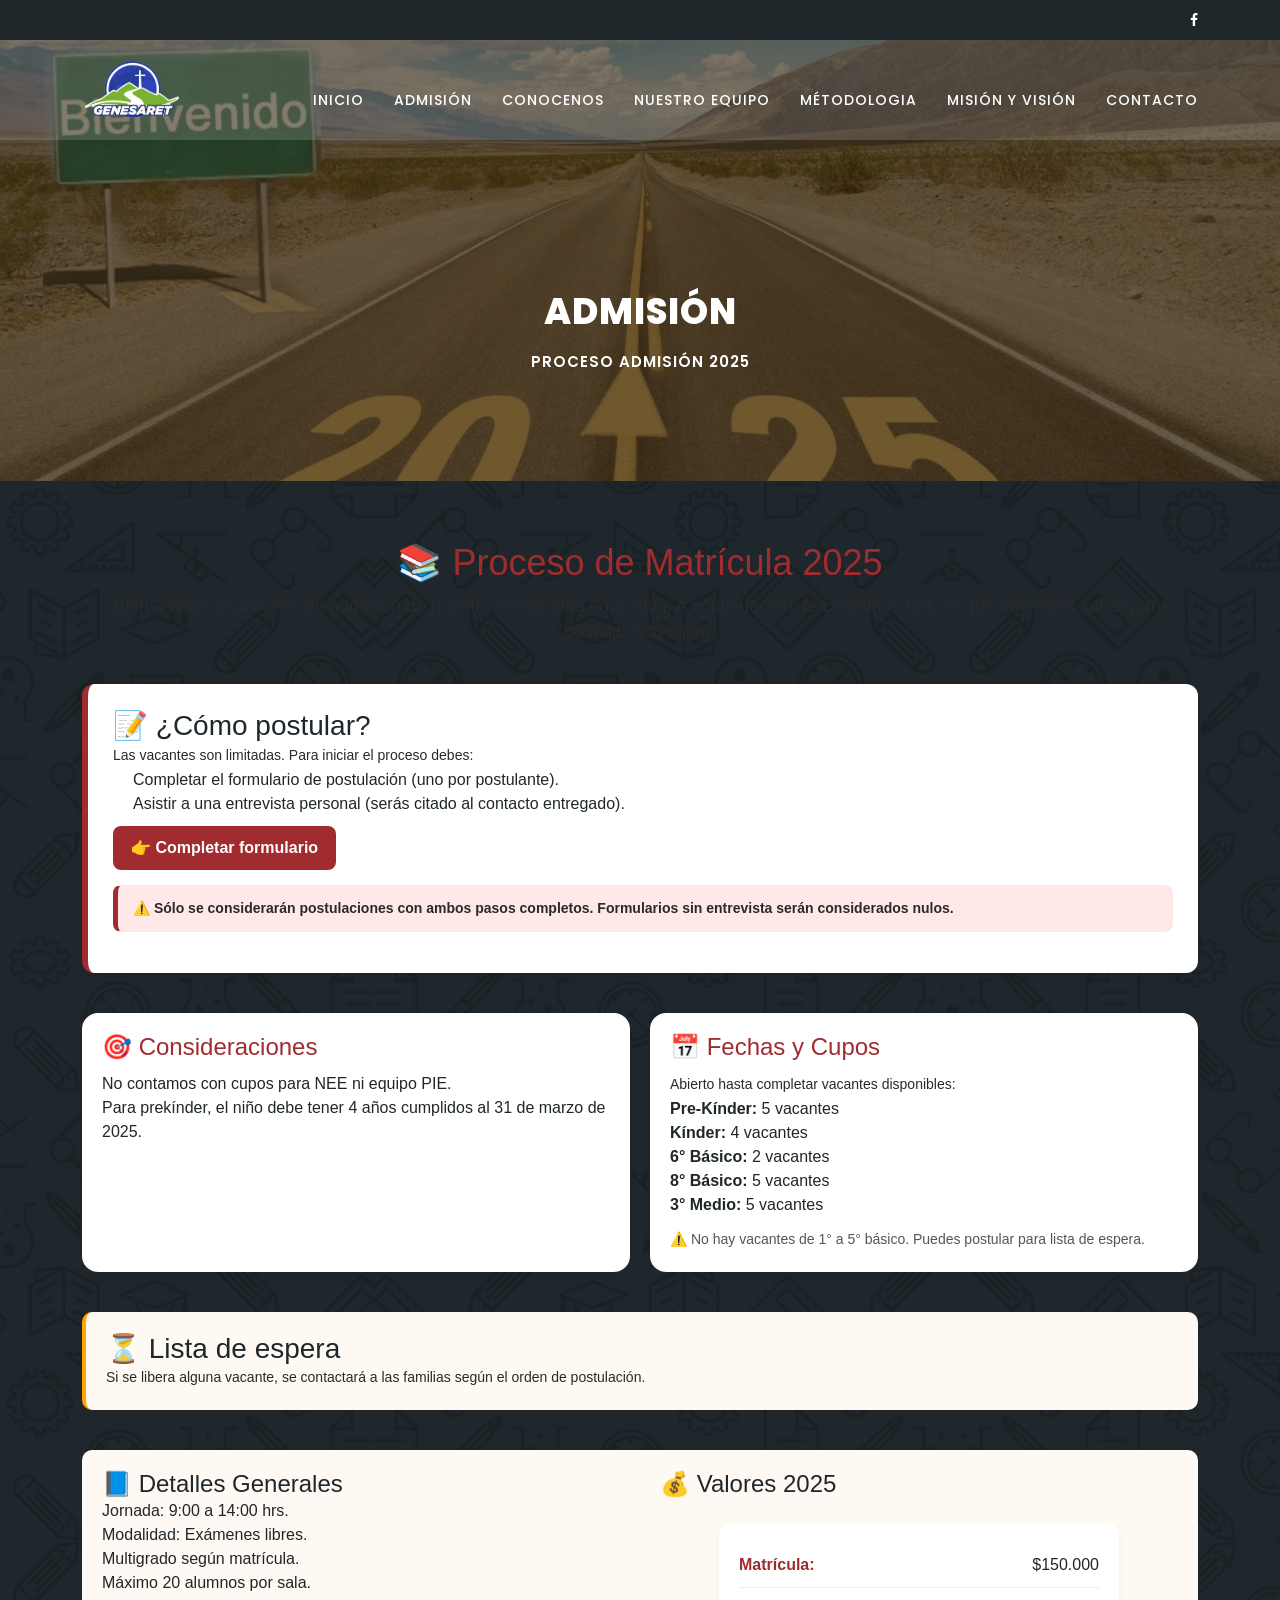
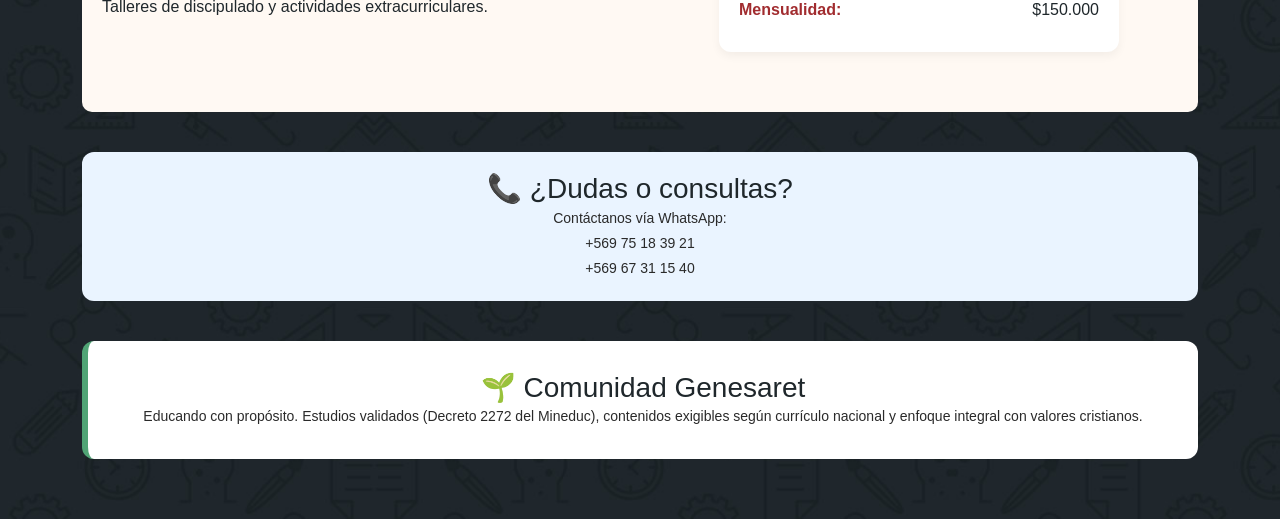
==== commit 4f8e097d: "creación pagina de admisión" ====
--- a/proceso-de-admicion.html
+++ b/proceso-de-admicion.html
@@ -1,54 +1,205 @@
 <!DOCTYPE html>
 <html lang="en">
 
-  <head>
-
-    <meta charset="utf-8">
-    <meta name="viewport" content="width=device-width, initial-scale=1, shrink-to-fit=no">
-    <meta name="description" content="">
-    <meta name="author" content="Template Mo">
-    <link href="https://fonts.googleapis.com/css?family=Poppins:100,200,300,400,500,600,700,800,900" rel="stylesheet">
-
-    <title>Education Template - Meeting Detail Page</title>
-
-    <!-- Bootstrap core CSS -->
-    <link href="vendor/bootstrap/css/bootstrap.min.css" rel="stylesheet">
-
-
-    <!-- Additional CSS Files -->
-    <link rel="stylesheet" href="assets/css/fontawesome.css">
-    <link rel="stylesheet" href="assets/css/templatemo-edu-meeting.css">
-    <link rel="stylesheet" href="assets/css/owl.css">
-    <link rel="stylesheet" href="assets/css/lightbox.css">
-<!--
+<head>
+
+  <meta charset="utf-8">
+  <meta name="viewport" content="width=device-width, initial-scale=1, shrink-to-fit=no">
+  <meta name="description" content="">
+  <meta name="author" content="Template Mo">
+  <link href="https://fonts.googleapis.com/css?family=Poppins:100,200,300,400,500,600,700,800,900" rel="stylesheet">
+
+  <title>Education Template - Meeting Detail Page</title>
+
+  <!-- Bootstrap core CSS -->
+  <link href="vendor/bootstrap/css/bootstrap.min.css" rel="stylesheet">
+
+
+  <!-- Additional CSS Files -->
+  <link rel="stylesheet" href="assets/css/fontawesome.css">
+  <link rel="stylesheet" href="assets/css/templatemo-edu-meeting.css">
+  <link rel="stylesheet" href="assets/css/owl.css">
+  <link rel="stylesheet" href="assets/css/lightbox.css">
+  <!--
 
 TemplateMo 569 Edu Meeting
 
 https://templatemo.com/tm-569-edu-meeting
 
--->
-  </head>
+-->  
+
+<style>
+  .matricula-2025-section {
+    background-image: url("../assets/images/meetings-page-bg.jpg");
+    background-size: cover;
+    background-repeat: no-repeat;
+    background-position: center;
+    padding: 60px 20px;
+    font-family: 'Segoe UI', sans-serif;
+    color: #1f272b;
+  }
+
+  .section-title {
+    text-align: center;
+    font-size: 36px;
+    color: #a12c2f;
+    margin-bottom: 10px;
+  }
+
+  .section-subtitle {
+    text-align: center;
+    font-size: 18px;
+    margin-bottom: 40px;
+  }
+
+  .highlight-box {
+    background: #fff;
+    border-left: 6px solid #a12c2f;
+    padding: 25px;
+    border-radius: 12px;
+    margin-bottom: 40px;
+    box-shadow: 0 4px 10px rgba(0, 0, 0, 0.05);
+  }
+
+  .highlight-box ol {
+    padding-left: 20px;
+  }
+
+  .btn-form {
+    display: inline-block;
+    margin-top: 10px;
+    background-color: #a12c2f;
+    color: white;
+    padding: 10px 18px;
+    border-radius: 8px;
+    text-decoration: none;
+    font-weight: bold;
+  }
+
+  .btn-form:hover {
+    background-color: #871e22;
+  }
+
+  .alert {
+    background-color: #ffe8e8;
+    padding: 10px 15px;
+    border-left: 5px solid #a12c2f;
+    border-radius: 8px;
+    margin-top: 15px;
+    font-weight: bold;
+  }
+
+  .info-cards-row {
+    display: flex;
+    flex-wrap: wrap;
+    gap: 20px;
+    margin-bottom: 40px;
+  }
+
+  .card-soft {
+    background: white;
+    border-radius: 16px;
+    padding: 20px;
+    flex: 1;
+    min-width: 260px;
+    box-shadow: 0 4px 12px rgba(0, 0, 0, 0.05);
+  }
+
+  .card-soft h4 {
+    color: #a12c2f;
+    margin-bottom: 10px;
+  }
+
+  .note {
+    font-size: 14px;
+    color: #555;
+    margin-top: 10px;
+  }
+
+  .decorative-box {
+    background: #fff9f3;
+    border-left: 4px solid #ffa600;
+    padding: 20px;
+    border-radius: 10px;
+    margin-bottom: 40px;
+  }
+
+  .details-row {
+    background: #fff9f3;
+    display: flex;
+    flex-wrap: wrap;
+    gap: 40px;
+    padding: 20px;
+    border-radius: 10px;
+    margin-bottom: 40px;
+  }
+
+  .details-column {
+    flex: 1;
+    min-width: 260px;
+  }
+
+  .contact-box {
+    background: #eaf4ff;
+    padding: 20px;
+    border-radius: 12px;
+    text-align: center;
+    margin-bottom: 40px;
+  }
+
+  .community-section {
+    background-color: #fff;
+    padding: 30px;
+    border-left: 6px solid #50a475;
+    border-radius: 12px;
+    text-align: center;
+  }
+
+  /* NUEVA SECCIÓN: tabla de costos */
+  .tabla-costos {
+    background: #fff;
+    border-radius: 12px;
+    padding: 20px;
+    max-width: 400px;
+    margin: 0 auto 40px auto;
+    box-shadow: 0 4px 10px rgba(0, 0, 0, 0.05);
+    font-family: 'Segoe UI', sans-serif;
+  }
+
+  .fila-costos {
+    display: flex;
+    justify-content: space-between;
+    padding: 10px 0;
+    border-bottom: 1px solid #eee;
+  }
+
+  .fila-costos:last-child {
+    border-bottom: none;
+  }
+
+  .etiqueta {
+    font-weight: bold;
+    color: #a12c2f;
+  }
+
+  .valor {
+    color: #1f272b;
+  }
+</style>
+
+</head>
 
 <body>
 
-   
 
   <!-- Sub Header -->
   <div class="sub-header">
     <div class="container">
       <div class="row">
-        <div class="col-lg-8 col-sm-8">
-          <div class="left-content">
-            <p>This is an educational <em>HTML CSS</em> template by TemplateMo website.</p>
-          </div>
-        </div>
-        <div class="col-lg-4 col-sm-4">
+        <div class="col-lg-12 col-sm-4 ">
           <div class="right-icons">
             <ul>
               <li><a href="#"><i class="fa fa-facebook"></i></a></li>
-              <li><a href="#"><i class="fa fa-twitter"></i></a></li>
-              <li><a href="#"><i class="fa fa-behance"></i></a></li>
-              <li><a href="#"><i class="fa fa-linkedin"></i></a></li>
             </ul>
           </div>
         </div>
@@ -58,42 +209,36 @@
 
   <!-- ***** Header Area Start ***** -->
   <header class="header-area header-sticky">
-      <div class="container">
-          <div class="row">
-              <div class="col-12">
-                  <nav class="main-nav">
-                      <!-- ***** Logo Start ***** -->
-                      <a href="index.html" class="logo">
-                          Edu Meeting
-                      </a>
-                      <!-- ***** Logo End ***** -->
-                      <!-- ***** Menu Start ***** -->
-                      <ul class="nav">
-                          <li><a href="index.html">Home</a></li>
-                          <li><a href="meetings.html" class="active">Meetings</a></li>
-                          <li><a href="index.html">Apply Now</a></li>
-                          <li class="has-sub">
-                              <a href="javascript:void(0)">Pages</a>
-                              <ul class="sub-menu">
-                                  <li><a href="meetings.html">Upcoming Meetings</a></li>
-                                  <li><a href="meeting-details.html">Meeting Details</a></li>
-                              </ul>
-                          </li>
-                          <li><a href="index.html">Courses</a></li> 
-                          <li><a href="index.html">Contact Us</a></li> 
-                      </ul>        
-                      <a class='menu-trigger'>
-                          <span>Menu</span>
-                      </a>
-                      <!-- ***** Menu End ***** -->
-                  </nav>
-              </div>
-          </div>
-      </div>
+    <div class="container">
+      <div class="row">
+        <div class="col-12">
+          <nav class="main-nav">
+            <!-- ***** Logo Start ***** -->
+            <div href="index.html" class="logo">
+              <img src="assets\images\logo-transparente.png" alt="Comunidad Estudiantil Genesaret">
+            </div>
+            <!-- ***** Logo End ***** -->
+            <!-- ***** Menu Start ***** -->
+            <ul class="nav">
+              <li class="scroll-to-section"><a href="#top" class="active">INICIO</a></li>
+              <li><a href="proceso-de-admicion.html">ADMISIÓN</a></li>
+              <li class="scroll-to-section"><a href="#conocenos">CONOCENOS</a></li>
+              <li class="scroll-to-section"><a href="#equipo">NUESTRO EQUIPO</a></li>
+              <li class="scroll-to-section"><a href="#courses">MÉTODOLOGIA</a></li>
+              <li><a href="mision-y-vision.html">MISIÓN Y VISIÓN</a></li>
+              <li class="scroll-to-section"><a href="#contact">CONTACTO</a></li>
+            </ul>
+            <a class='menu-trigger'>
+              <span>Menu</span>
+            </a>
+            <!-- ***** Menu End ***** -->
+          </nav>
+        </div>
+      </div>
+    </div>
   </header>
-  <!-- ***** Header Area End ***** -->
-
-  <section class="heading-page header-text" id="top">
+
+  <section class="imagen-admision header-text" id="top">
     <div class="container">
       <div class="row">
         <div class="col-lg-12">
@@ -104,243 +249,195 @@
     </div>
   </section>
 
-  <section class="meetings-page" id="misionyvision">
+  <section class="matricula-2025-section">
     <div class="container">
-      <div class="row">
-        <div class="col-lg-12">
-          <div class="row">
-            <div class="col-lg-12">
-              <div class="meeting-single-item">
-                <div class="thumb">
-             
-                  <section class="imagen-visión header-text">
-                    <h2>COMENZÓ PROCESO DE MATRÍCULA 2025</h2>
-                  </section>
-                </div>
-                <div class="down-content">
-                  <!-- <p><h4>Online Teaching and Learning Tools</h4></p>
-                  <p>Recreio dos Bandeirantes, Rio de Janeiro - RJ, 22795-008, Brazil</p> -->
-                  <p class="description text-center">
-                    <strong>
-                      Ser una comunidad educativa comprometida en formar personas íntegras que amen a Dios sobre todas las cosas, restaurando
-                      relaciones esenciales con Dios, el prójimo, la naturaleza y consigo mismos. Aspiramos a ser un oasis de restauración y
-                      un refugio de fe, donde estudiantes y familias, guiados por un modelo bíblico, sean preparados en espíritu, alma y
-                      cuerpo para glorificar a Dios, servir con excelencia a la comunidad y vivir conforme a principios divinos.
-
-                    </strong>
-
-                  </p>
-                  <!-- <div class="row">
-                    <div class="col-lg-4">
-                      <div class="hours">
-                        <h5>Hours</h5>
-                        <p>Monday - Friday: 07:00 AM - 13:00 PM<br>Saturday- Sunday: 09:00 AM - 15:00 PM</p>
-                      </div>
-                    </div>
-                    <div class="col-lg-4">
-                      <div class="location">
-                        <h5>Location</h5>
-                        <p>Recreio dos Bandeirantes, 
-                        <br>Rio de Janeiro - RJ, 22795-008, Brazil</p>
-                      </div>
-                    </div>
-                    <div class="col-lg-4">
-                      <div class="book now">
-                        <h5>Book Now</h5>
-                        <p>010-020-0340<br>090-080-0760</p>
-                      </div>
-                    </div>
-                    <div class="col-lg-12">
-                      <div class="share">
-                        <h5>Share:</h5>
-                        <ul>
-                          <li><a href="#">Facebook</a>,</li>
-                          <li><a href="#">Twitter</a>,</li>
-                          <li><a href="#">Linkedin</a>,</li>
-                          <li><a href="#">Behance</a></li>
-                        </ul>
-                      </div>
-                    </div>
-                  </div> -->
-                </div>
-              </div>
+      
+      <!-- Título principal -->
+      <h2 class="section-title">📚 Proceso de Matrícula 2025</h2>
+      <p class="section-subtitle">Bienvenidos al proceso de admisión de nuestra comunidad educativa. A continuación, te contamos todo lo que necesitas saber para postular a tu hijo/a.</p>
+      
+      <!-- Bloque: Postulación -->
+      <div class="highlight-box">
+        <h3>📝 ¿Cómo postular?</h3>
+        <p>Las vacantes son limitadas. Para iniciar el proceso debes:</p>
+        <ol>
+          <li>Completar el formulario de postulación (uno por postulante).</li>
+          <li>Asistir a una entrevista personal (serás citado al contacto entregado).</li>
+        </ol>
+        <a href="https://forms.gle/ACosdvhdQcYQJf6ZA" target="_blank" class="btn-form">👉 Completar formulario</a>
+        <p class="alert">⚠️ Sólo se considerarán postulaciones con ambos pasos completos. Formularios sin entrevista serán considerados nulos.</p>
+      </div>
+  
+      <!-- Sección visual con cards -->
+      <div class="info-cards-row">
+        <!-- Card 1 -->
+        <div class="card-soft">
+          <h4>🎯 Consideraciones</h4>
+          <ul>
+            <li>No contamos con cupos para NEE ni equipo PIE.</li>
+            <li>Para prekínder, el niño debe tener 4 años cumplidos al 31 de marzo de 2025.</li>
+          </ul>
+        </div>
+        <!-- Card 2 -->
+        <div class="card-soft">
+          <h4>📅 Fechas y Cupos</h4>
+          <p>Abierto hasta completar vacantes disponibles:</p>
+          <ul>
+            <li><strong>Pre-Kínder:</strong> 5 vacantes</li>
+            <li><strong>Kínder:</strong> 4 vacantes</li>
+            <li><strong>6° Básico:</strong> 2 vacantes</li>
+            <li><strong>8° Básico:</strong> 5 vacantes</li>
+            <li><strong>3° Medio:</strong> 5 vacantes</li>
+          </ul>
+          <p class="note">⚠️ No hay vacantes de 1° a 5° básico. Puedes postular para lista de espera.</p>
+        </div>
+      </div>
+  
+      <!-- Lista de espera en sección decorativa -->
+      <div class="decorative-box">
+        <h3>⏳ Lista de espera</h3>
+        <p>Si se libera alguna vacante, se contactará a las familias según el orden de postulación.</p>
+      </div>
+  
+      <!-- Detalles generales -->
+      <div class="details-row">
+        <div class="details-column">
+          <h4>📘 Detalles Generales</h4>
+          <ul>
+            <li>Jornada: 9:00 a 14:00 hrs.</li>
+            <li>Modalidad: Exámenes libres.</li>
+            <li>Multigrado según matrícula.</li>
+            <li>Máximo 20 alumnos por sala.</li>
+            <li>Talleres de discipulado y actividades extracurriculares.</li>
+          </ul>
+        </div>
+        <div class="details-column">
+          <h4>💰 Valores 2025</h4>
+          <br>
+          <div class="tabla-costos">
+            <div class="fila-costos">
+              <span class="etiqueta">Matrícula:</span>
+              <span class="valor">$150.000</span>
             </div>
-            <!-- <div class="col-lg-12">
-              <div class="main-button-red">
-                <a href="meetings.html">Back To Meetings List</a>
-              </div>
-            </div> -->
+            <div class="fila-costos">
+              <span class="etiqueta">Mensualidad:</span>
+              <span class="valor">$150.000</span>
+            </div>
           </div>
         </div>
       </div>
-    </div>
-
-    <div class="container mt-5">
-      <div class="row">
-        <div class="col-lg-12">
-          <div class="row">
-            <div class="col-lg-12">
-              <div class="meeting-single-item">
-                <div class="thumb">
-             
-                  <section class="imagen-visión header-text">
-                    <h2>Nuestra Misión</h2>
-                  </section>
-                </div>
-                <div class="down-content">
-                  <!-- <p><h4>Online Teaching and Learning Tools</h4></p>
-                  <p>Recreio dos Bandeirantes, Rio de Janeiro - RJ, 22795-008, Brazil</p> -->
-                  <p class="description text-center">
-                    <strong>
-                      Como Comunidad Genesaret, educamos integralmente a estudiantes mediante una formación centrada en principios bíblicos y
-                      excelencia académica, potenciando su desarrollo espiritual, académico y valórico. Trabajamos en alianza con familias
-                      comprometidas, quienes asumen su responsabilidad en los procesos formativos del estudiante, fortaleciendo su disciplina,
-                      conducta y apoyo diario. Nuestro objetivo es equipar a cada alumno para descubrir sus dones, talentos y habilidades,
-                      preparándolos para impactar positivamente en su entorno y glorificar a Dios en todo lo que hacen.
-
-                    </strong>
-                  </p>
-                  <!-- <div class="row">
-                    <div class="col-lg-4">
-                      <div class="hours">
-                        <h5>Hours</h5>
-                        <p>Monday - Friday: 07:00 AM - 13:00 PM<br>Saturday- Sunday: 09:00 AM - 15:00 PM</p>
-                      </div>
-                    </div>
-                    <div class="col-lg-4">
-                      <div class="location">
-                        <h5>Location</h5>
-                        <p>Recreio dos Bandeirantes, 
-                        <br>Rio de Janeiro - RJ, 22795-008, Brazil</p>
-                      </div>
-                    </div>
-                    <div class="col-lg-4">
-                      <div class="book now">
-                        <h5>Book Now</h5>
-                        <p>010-020-0340<br>090-080-0760</p>
-                      </div>
-                    </div>
-                    <div class="col-lg-12">
-                      <div class="share">
-                        <h5>Share:</h5>
-                        <ul>
-                          <li><a href="#">Facebook</a>,</li>
-                          <li><a href="#">Twitter</a>,</li>
-                          <li><a href="#">Linkedin</a>,</li>
-                          <li><a href="#">Behance</a></li>
-                        </ul>
-                      </div>
-                    </div>
-                  </div> -->
-                </div>
-              </div>
-            </div>
-            <!-- <div class="col-lg-12">
-              <div class="main-button-red">
-                <a href="meetings.html">Back To Meetings List</a>
-              </div>
-            </div> -->
-          </div>
-        </div>
-      </div>
-    </div>
-    <div class="footer">
-      <p>Copyright © 2022 Edu Meeting Co., Ltd. All Rights Reserved. 
-          <br>
-          Design: <a href="https://templatemo.com" target="_parent" title="free css templates">TemplateMo</a>
-          <br>
-          Distibuted By: <a href="https://themewagon.com" target="_blank" title="Build Better UI, Faster">ThemeWagon</a>
-        </p>
+  
+      <!-- Contacto -->
+      <div class="contact-box">
+        <h3>📞 ¿Dudas o consultas?</h3>
+        <p>Contáctanos vía WhatsApp:</p>
+        <p>+569 75 18 39 21<br>+569 67 31 15 40</p>
+      </div>
+  
+      <!-- Cierre comunidad -->
+      <div class="community-section">
+        <h3>🌱 Comunidad Genesaret</h3>
+        <p>Educando con propósito. Estudios validados (Decreto 2272 del Mineduc), contenidos exigibles según currículo nacional y enfoque integral con valores cristianos.</p>
+      </div>
     </div>
   </section>
+  
+
+
+
 
 
   <!-- Scripts -->
   <!-- Bootstrap core JavaScript -->
-    <script src="vendor/jquery/jquery.min.js"></script>
-    <script src="vendor/bootstrap/js/bootstrap.bundle.min.js"></script>
-
-    <script src="assets/js/isotope.min.js"></script>
-    <script src="assets/js/owl-carousel.js"></script>
-    <script src="assets/js/lightbox.js"></script>
-    <script src="assets/js/tabs.js"></script>
-    <script src="assets/js/video.js"></script>
-    <script src="assets/js/slick-slider.js"></script>
-    <script src="assets/js/custom.js"></script>
-    <script>
-        //according to loftblog tut
-        $('.nav li:first').addClass('active');
-
-        var showSection = function showSection(section, isAnimate) {
+  <script src="vendor/jquery/jquery.min.js"></script>
+  <script src="vendor/bootstrap/js/bootstrap.bundle.min.js"></script>
+
+  <script src="assets/js/isotope.min.js"></script>
+  <script src="assets/js/owl-carousel.js"></script>
+  <script src="assets/js/lightbox.js"></script>
+  <script src="assets/js/tabs.js"></script>
+  <script src="assets/js/video.js"></script>
+  <script src="assets/js/slick-slider.js"></script>
+  <script src="assets/js/custom.js"></script>
+  <script>
+    //according to loftblog tut
+    $('.nav li:first').addClass('active');
+
+    var showSection = function showSection(section, isAnimate) {
+      var
+        direction = section.replace(/#/, ''),
+        reqSection = $('.section').filter('[data-section="' + direction + '"]'),
+        reqSectionPos = reqSection.offset().top - 0;
+
+      if (isAnimate) {
+        $('body, html').animate({
+          scrollTop: reqSectionPos
+        },
+          800);
+      } else {
+        $('body, html').scrollTop(reqSectionPos);
+      }
+
+    };
+
+    var checkSection = function checkSection() {
+      $('.section').each(function () {
+        var
+          $this = $(this),
+          topEdge = $this.offset().top - 80,
+          bottomEdge = topEdge + $this.height(),
+          wScroll = $(window).scrollTop();
+        if (topEdge < wScroll && bottomEdge > wScroll) {
           var
-          direction = section.replace(/#/, ''),
-          reqSection = $('.section').filter('[data-section="' + direction + '"]'),
-          reqSectionPos = reqSection.offset().top - 0;
-
-          if (isAnimate) {
-            $('body, html').animate({
-              scrollTop: reqSectionPos },
-            800);
-          } else {
-            $('body, html').scrollTop(reqSectionPos);
-          }
-
-        };
-
-        var checkSection = function checkSection() {
-          $('.section').each(function () {
-            var
-            $this = $(this),
-            topEdge = $this.offset().top - 80,
-            bottomEdge = topEdge + $this.height(),
-            wScroll = $(window).scrollTop();
-            if (topEdge < wScroll && bottomEdge > wScroll) {
-              var
-              currentId = $this.data('section'),
-              reqLink = $('a').filter('[href*=\\#' + currentId + ']');
-              reqLink.closest('li').addClass('active').
-              siblings().removeClass('active');
-            }
-          });
-        };
-
-        $('.main-menu, .responsive-menu, .scroll-to-section').on('click', 'a', function (e) {
-          e.preventDefault();
-          showSection($(this).attr('href'), true);
-        });
-
-        $(window).scroll(function () {
-          checkSection();
-        });
-    </script>
-     <style>
-      body {
-          background-color: #f8f9fa;
-      }
-      .hero {
-          background: url('https://source.unsplash.com/1600x900/?school') no-repeat center center/cover;
-          color: white;
-          text-align: center;
-          padding: 100px 20px;
-      }
-      .card {
-          border-radius: 10px;
-      }
-      .cta-button {
-          background-color: #007bff;
-          color: white;
-          padding: 10px 20px;
-          border-radius: 5px;
-          text-decoration: none;
-          font-weight: bold;
-      }
-      .cta-button:hover {
-          background-color: #0056b3;
-          color: white;
-      }
+            currentId = $this.data('section'),
+            reqLink = $('a').filter('[href*=\\#' + currentId + ']');
+          reqLink.closest('li').addClass('active').
+            siblings().removeClass('active');
+        }
+      });
+    };
+
+    $('.main-menu, .responsive-menu, .scroll-to-section').on('click', 'a', function (e) {
+      e.preventDefault();
+      showSection($(this).attr('href'), true);
+    });
+
+    $(window).scroll(function () {
+      checkSection();
+    });
+  </script>
+  <style>
+    body {
+      background-color: #f8f9fa;
+    }
+
+    .hero {
+      background: url('https://source.unsplash.com/1600x900/?school') no-repeat center center/cover;
+      color: white;
+      text-align: center;
+      padding: 100px 20px;
+    }
+
+    .card {
+      border-radius: 10px;
+    }
+
+    .cta-button {
+      background-color: #007bff;
+      color: white;
+      padding: 10px 20px;
+      border-radius: 5px;
+      text-decoration: none;
+      font-weight: bold;
+    }
+
+    .cta-button:hover {
+      background-color: #0056b3;
+      color: white;
+    }
   </style>
-</head>
+  </head>
 
 </body>
 
-</html>
+</html>
--- a/assets/css/templatemo-edu-meeting.css
+++ b/assets/css/templatemo-edu-meeting.css
@@ -1088,6 +1088,7 @@
 
 
 
+
 /*
 ---------------------------------------------
 apply now
@@ -1557,6 +1558,43 @@
 
 
 /*
+/*
+---------------------------------------------
+imagen admision
+---------------------------------------------
+*/
+
+section.imagen-admision {
+  background-image: url(../images/admision-2025.png);
+  background-position: center center;
+  background-repeat: no-repeat;
+  background-size: cover;
+  padding-top: 230px;
+  padding-bottom: 110px;
+  text-align: center;
+}
+
+section.imagen-admision h4 {
+  margin-top: 0px;
+  font-size: 15px;
+  text-transform: uppercase;
+  font-weight: 600;
+  color: #fff;
+  letter-spacing: 1px;
+}
+
+section.imagen-admision h1 {
+  margin-top: 20px;
+  margin-bottom: 20px;
+  font-size: 36px;
+  text-transform: uppercase;
+  font-weight: 800;
+  color: #fff;
+  letter-spacing: 1px;
+}
+
+
+/*
 ---------------------------------------------
 imagen visión
 ---------------------------------------------
@@ -1594,7 +1632,7 @@
 }
 /*
 ---------------------------------------------
-imagen visión
+imagen mision
 ---------------------------------------------
 */
 
@@ -1743,6 +1781,7 @@
   border-bottom-left-radius: 20px;
 }
 
+
 .meeting-single-item .thumb .date {
   position: absolute;
   background-color: rgba(250,250,250,0.9);
